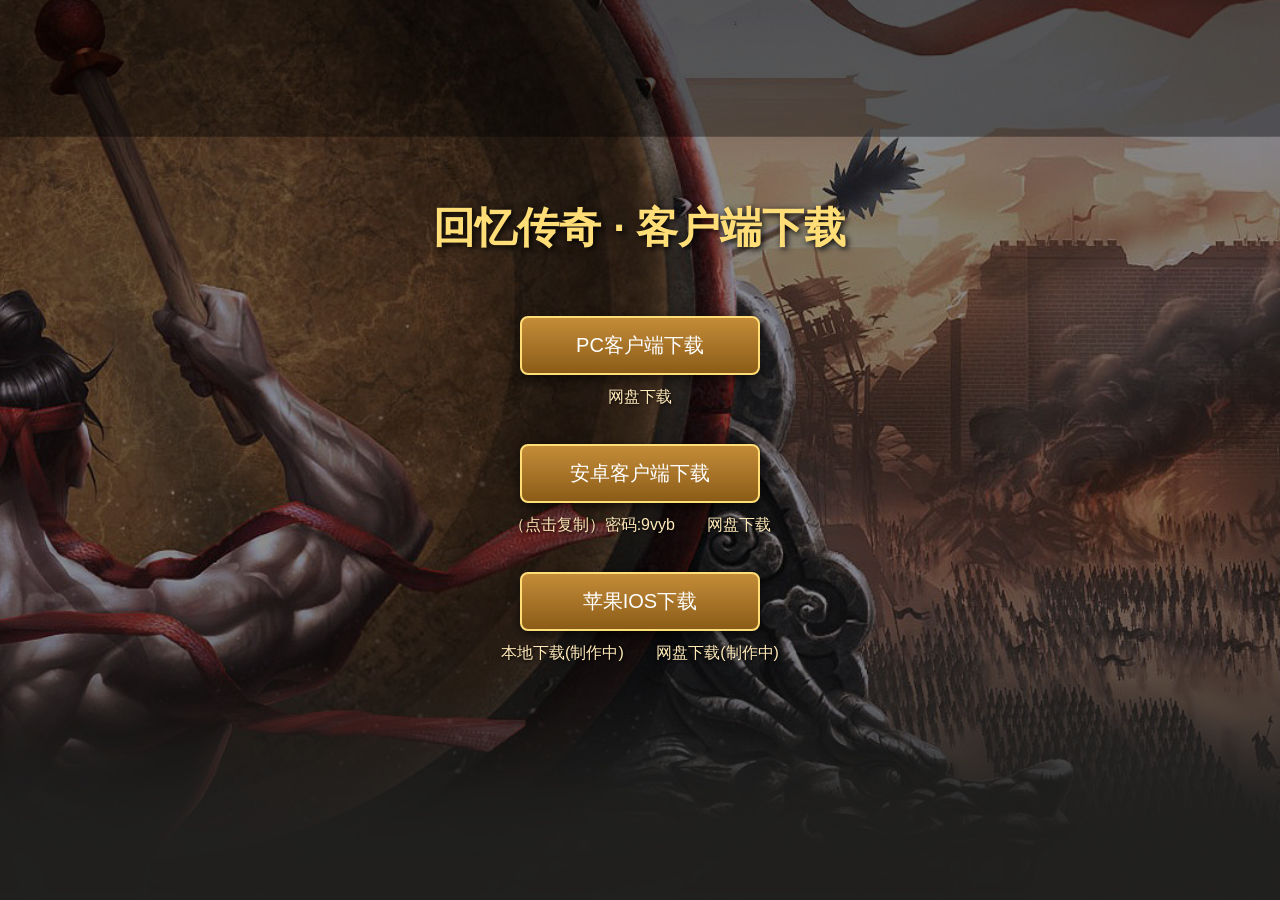
==== down/xz.html @ 99490451 "all" ====
<!DOCTYPE html>
<html lang="zh-CN">
<head>
    <meta charset="UTF-8">
    <meta name="viewport" content="width=device-width, initial-scale=1.0">
    <title>回忆长河 - 客户端下载</title>
    <style>
        * {
            margin: 0;
            padding: 0;
            box-sizing: border-box;
        }
        html, body {
            height: 100%;
            font-family: "Microsoft YaHei", sans-serif;
        }
        body {
            /* 背景图，把你的背景图替换这里的图片路径 */
            background: url("/picture/bg_download.jpg") no-repeat center center;
            background-size: cover;
            background-attachment: fixed;
            display: flex;
            align-items: center;
            justify-content: center;
        }
        /* 半透明遮罩，提升文字按钮可读性 */
        .mask {
            position: fixed;
            inset: 0;
            background-color: rgba(0,0,0,0.45);
            z-index: 1;
        }
        .download-wrap {
            position: relative;
            z-index: 2;
            text-align: center;
            padding:20px;
        }
        .title {
            font-size:42px;
            color:#ffdd77;
            text-shadow: 2px 2px 6px #000000;
            margin-bottom:60px;
        }
        .download-item {
            margin-bottom:36px;
        }
        .main-btn {
            display: inline-block;
            min-width:240px;
            padding:14px 24px;
            font-size:20px;
            color:#fff;
            background: linear-gradient(180deg,#c48c38,#8b5c18);
            border:2px solid #ffdd77;
            border-radius:8px;
            text-decoration:none;
            box-shadow: 0 4px 12px rgba(0,0,0,0.6);
            transition: all 0.25s;
        }
        .main-btn:hover {
            background: linear-gradient(180deg,#e6a846,#a36d20);
        }
        .link-group {
            margin-top:12px;
        }
        .link-group a {
            color:#ffe9b8;
            font-size:16px;
            text-decoration: none;
            margin:0 14px;
            text-shadow:1px 1px 3px #000;
        }
        .link-group a:hover {
            color:#ffffff;
            text-decoration: underline;
        }
        /* 复制密码按钮样式 */
        .copy-pwd{
            cursor: pointer;
            color:#ffe9b8;
            font-size:16px;
            text-shadow:1px 1px 3px #000;
            margin:0 14px;
            display: inline-block;
        }
        .copy-pwd:hover{
            color:#ffffff;
            text-decoration: underline;
        }
        /*移动端适配*/
        @media screen and (max-width:768px){
            .title{
                font-size:28px;
                margin-bottom:40px;
            }
            .main-btn{
                min-width:200px;
                font-size:17px;
                padding:12px 18px;
            }
        }
    </style>
</head>
<body>
<div class="mask"></div>
<div class="download-wrap">
    <h1 class="title">回忆传奇 · 客户端下载</h1>
    <!-- PC客户端 -->
    <div class="download-item">
        <a class="main-btn" href="#">PC客户端下载</a>
        <div class="link-group">
            <a href="https://wwate.lanzoue.com/ieJ9L49ft11a">网盘下载</a>
        </div>
    </div>
    <!-- 安卓 -->
    <div class="download-item">
        <a class="main-btn" href="#">安卓客户端下载</a>
        <div class="link-group">
            <span class="copy-pwd" data-pwd="9vyb">（点击复制）密码:9vyb</span>
            <a href="https://wwate.lanzoue.com/iswew49fsyne">网盘下载</a>
        </div>
    </div>
    <!-- 苹果 -->
    <div class="download-item">
        <a class="main-btn" href="#">苹果IOS下载</a>
        <div class="link-group">
            <span class="copy-pwd">本地下载(制作中)</span>
            <a href="#">网盘下载(制作中)</a>
        </div>
    </div>
</div>

<script>
//复制密码逻辑
document.querySelectorAll('.copy-pwd').forEach(item=>{
    item.addEventListener('click',async function(){
        const pwd = this.dataset.pwd;
        if(!pwd) return;
        try{
            await navigator.clipboard.writeText(pwd);
            alert("已复制密码到剪贴板");
        }catch(err){
            //兼容部分旧浏览器
            const input = document.createElement('input');
            input.value = pwd;
            document.body.appendChild(input);
            input.select();
            document.execCommand('copy');
            document.body.removeChild(input);
            alert("已复制密码到剪贴板");
        }
    })
})
</script>

</body>
</html>
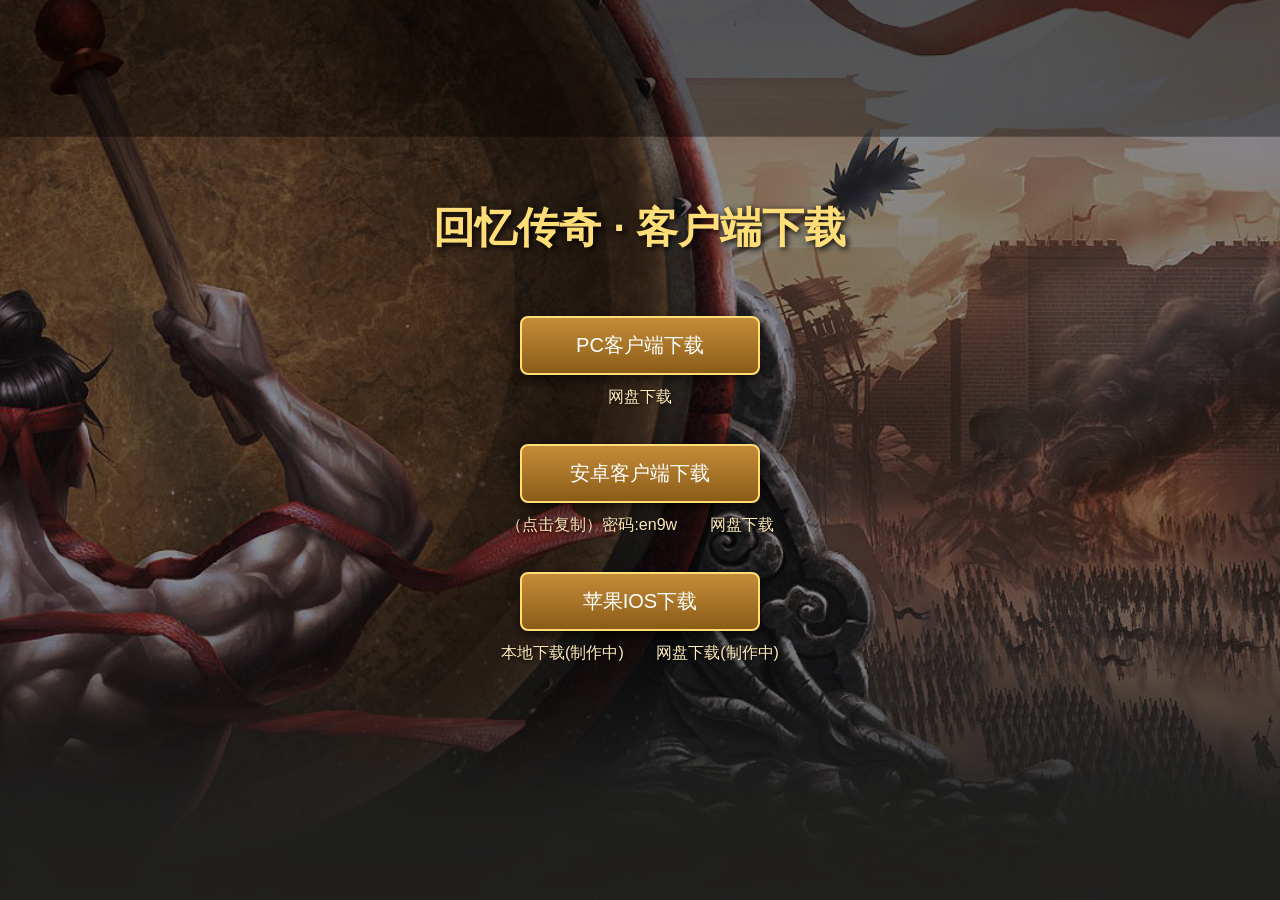
==== commit 8267b5d0: "Update download links in xz.html" ====
--- a/down/xz.html
+++ b/down/xz.html
@@ -108,17 +108,17 @@
     <h1 class="title">回忆传奇 · 客户端下载</h1>
     <!-- PC客户端 -->
     <div class="download-item">
-        <a class="main-btn" href="#">PC客户端下载</a>
+        <a class="main-btn" href="https://wwate.lanzoue.com/isGMn4a36ffe">PC客户端下载</a>
         <div class="link-group">
-            <a href="https://wwate.lanzoue.com/ieJ9L49ft11a">网盘下载</a>
+            <a href="https://wwate.lanzoue.com/isGMn4a36ffe">网盘下载</a>
         </div>
     </div>
     <!-- 安卓 -->
     <div class="download-item">
-        <a class="main-btn" href="#">安卓客户端下载</a>
+        <a class="main-btn" href="https://wwate.lanzoue.com/irXUE4a3fipg">安卓客户端下载</a>
         <div class="link-group">
-            <span class="copy-pwd" data-pwd="9vyb">（点击复制）密码:9vyb</span>
-            <a href="https://wwate.lanzoue.com/iswew49fsyne">网盘下载</a>
+            <span class="copy-pwd" data-pwd="en9w">（点击复制）密码:en9w</span>
+            <a href="https://wwate.lanzoue.com/irXUE4a3fipg">网盘下载</a>
         </div>
     </div>
     <!-- 苹果 -->
